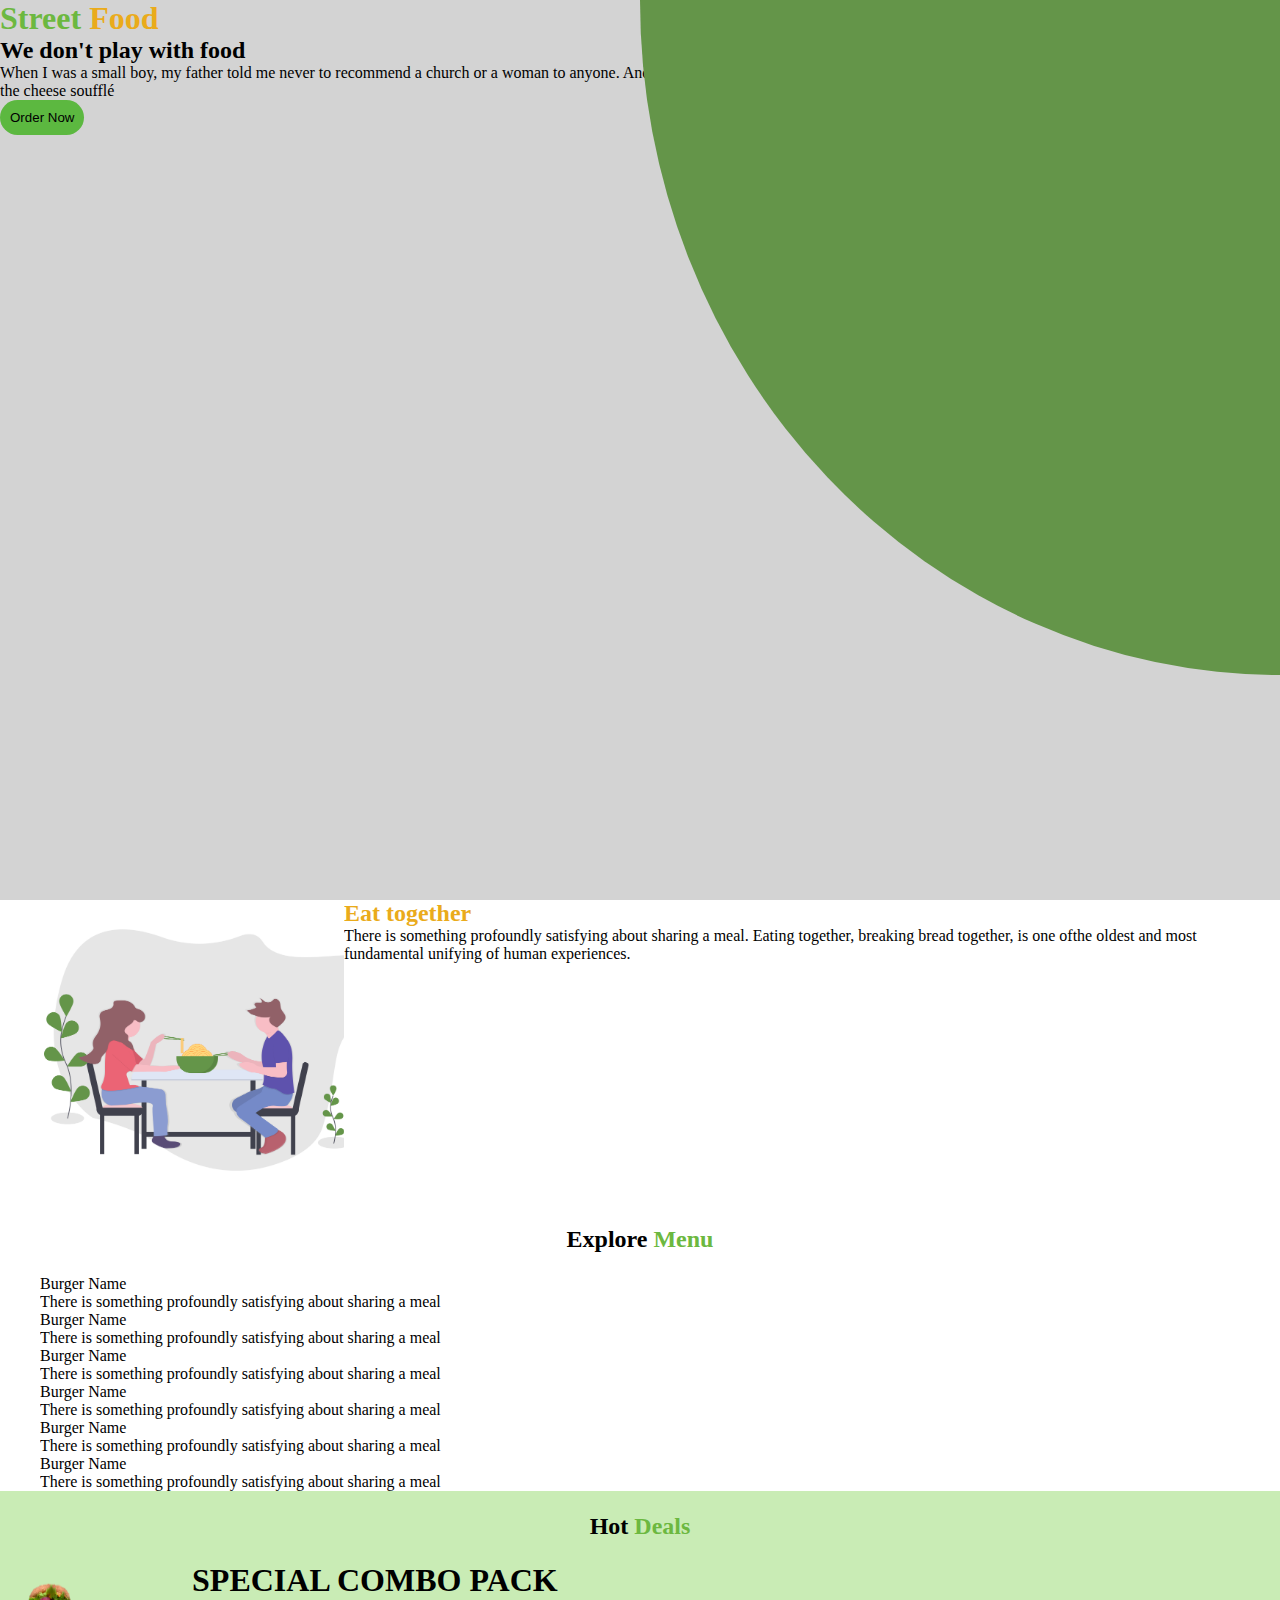
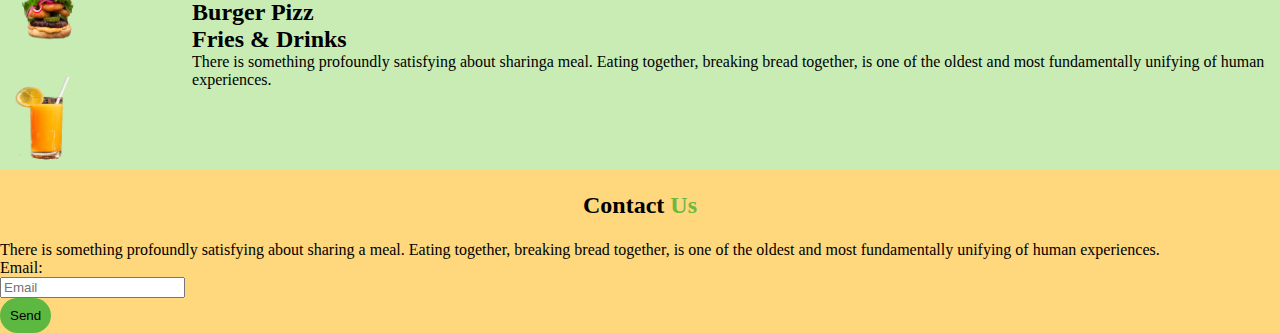
==== index.html @ 9ae1a61b "Style the eclipse section" ====
<!DOCTYPE html>
<html>
    <head>
        <meta charset="utf-8">
        <meta name="viewport" content="width=device-width, initial-scale=1.0">
        <title>StreetFood Website</title>
        <link rel="stylesheet" href="index.css">
    </head>
    <body>
        <main>
            <div class="container">
                <div class="eclipse"></div>
                <div class="container-content">
                    <h1 class="first"><span class="street">Street</span> <span class="food">Food</span></h1>
                    <h2>We don't play with food</h2>
                    <p>When I was a small boy, my father told me never to recommend a church or a woman to anyone. And I have found it wise never to recommend a restaurant either. Something always goes wrong with the cheese soufflé</p>
                    <button class="button" type="submit">Order Now</button>
                </div>
            </div>

            <div class="eat-together">
                <div>
                    <img src="./images/eating_together.jpg" height="300">
                </div>
                <div>
                    <h2 class="eating" id="right">Eat together</h2>
                    <p>There is something profoundly satisfying about sharing a meal. Eating together, breaking bread together, is one ofthe oldest and most fundamental unifying of human experiences.</p>
                </div>
            </div>

            <h2 class="headings">Explore <span>Menu</span></h2>
            <div class="burgers">
                <ul type="none">
                    <li>Burger Name</li>
                    <p>There is something profoundly satisfying about sharing a meal</p>
    
                    <li>Burger Name</li>
                    <p>There is something profoundly satisfying about sharing a meal</p>
    
                    <li>Burger Name</li>
                    <p>There is something profoundly satisfying about sharing a meal</p>
    
                    <li>Burger Name</li>
                    <p>There is something profoundly satisfying about sharing a meal</p>
    
                    <li>Burger Name</li>
                    <p>There is something profoundly satisfying about sharing a meal</p>
    
                    <li>Burger Name</li>
                    <p>There is something profoundly satisfying about sharing a meal</p>
            </div>
            
            <div class="deals">
                <div class="headings"><h2 id="right">Hot <span>Deals</span></h2></div>

                <div class="deals-content">
                    <div class="left-image">
                        <img src="./images/likemeat-73_obA0IB_0-unsplash-removebg-preview.png" class="image-1">
                        <img src="./images/abhishek-hajare-kkrXVKK-jhg-unsplash-removebg-preview.png" class="image-2" >
                    </div>
                    <div class="combo">
                        <h1>SPECIAL COMBO PACK</h1>
                        <h2>Burger Pizz</h2>
                        <h2>Fries & Drinks</h2>
                        <p>There is something profoundly satisfying about sharinga meal. Eating together, breaking bread together, is one of the oldest and most fundamentally unifying of human experiences.</p>
                    </div>
                </div>
            </div>
            <div class="contact">
                <h2 class="headings">Contact <span>Us</span></h2>
                    <p>There is something profoundly satisfying about sharing a meal. Eating together, breaking bread together, is one of the oldest and most fundamentally unifying of human experiences.</p>
                    <form>
                        <label for="">Email:</label> <br />
                        <input type="email"
                        type="email"
                        name=""
                        id=""
                        placeholder="Email">
                </form>
                <button class="button" type="submit">Send</button>
            </div>
        </main>
        <footer></footer>
    </body>
</html>
---- index.css ----
*{
    margin: 0;
    overflow-x: hidden;
}
.street{
    color:  #6CB840;
}
.food{
    color: #EAAB1B;
}
.container{
    height: 100vh;
    width: 100vw;
    background-color: lightgray;
    overflow: hidden;
    display: flex;
}
.eclipse{
    width: 50vw;
    height: 75vh;
    top: 0;
    right: 0;
    position: absolute;
    background-color: #649549;
    border-bottom-left-radius: 100%;
}
.eating {
  color: #eaab1b;
}
.eat-together{
    display: flex;
}
.contact {
  background-color: #ffd77c;
  margin-top: 0px;
  margin-bottom: 0px;
}
.deals {
  background-color: #c9ecb5;
  margin-top: 0px;
  margin-bottom: 0px;
}
.headings {
  padding: 2px;
  margin: 20px;
  text-align: center;
}
.headings span{
    color: #6CB840;
}
.deals img {
  height: 100px;
  width: 100px;
}
.deals-content {
  display: flex;
  justify-content: space-between;
}
.button {
  background-color: #5cb840;
  padding: 10px;
  border-radius: 30px;
  border: none;
}
.left-right {
  float: left;
}
.combo {
  clear: left;
}
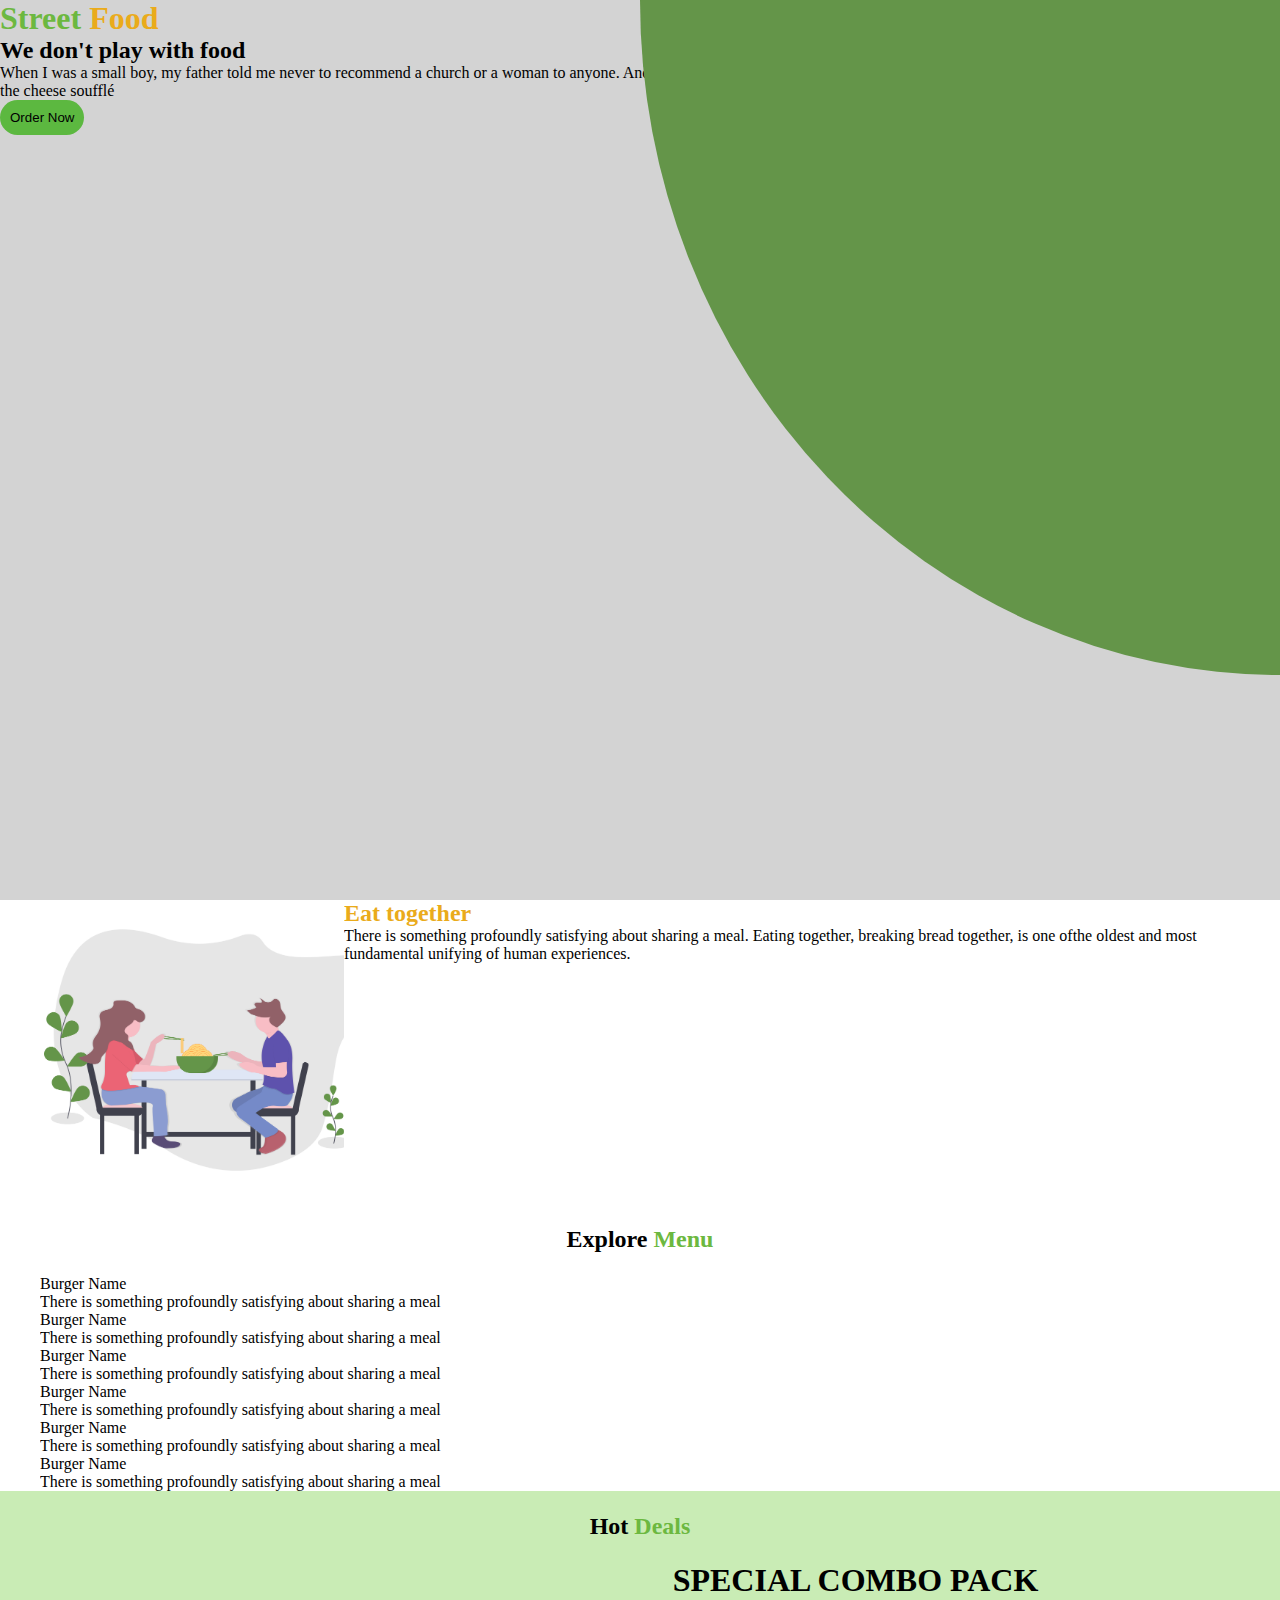
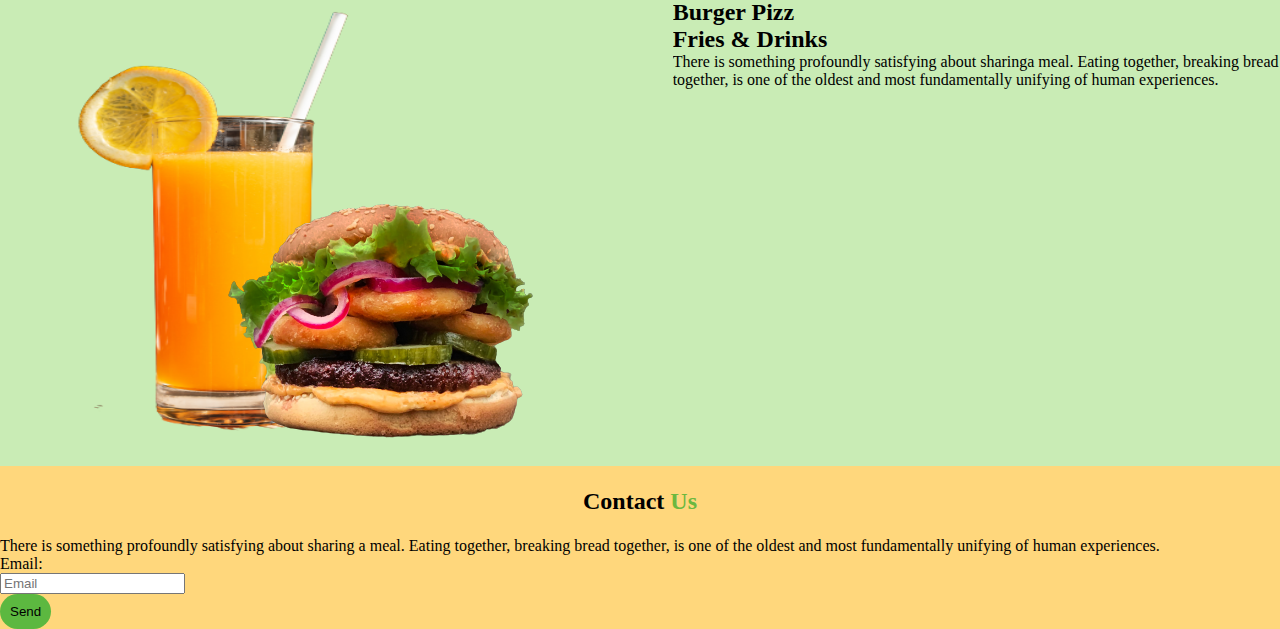
==== commit aa46093f: "Add changes to the CSS file" ====
--- a/index.html
+++ b/index.html
@@ -55,8 +55,8 @@
 
                 <div class="deals-content">
                     <div class="left-image">
+                        <img src="./images/abhishek-hajare-kkrXVKK-jhg-unsplash-removebg-preview.png" height="500px" width="500px" class="image-2" >
                         <img src="./images/likemeat-73_obA0IB_0-unsplash-removebg-preview.png" class="image-1">
-                        <img src="./images/abhishek-hajare-kkrXVKK-jhg-unsplash-removebg-preview.png" class="image-2" >
                     </div>
                     <div class="combo">
                         <h1>SPECIAL COMBO PACK</h1>
--- a/index.css
+++ b/index.css
@@ -27,6 +27,10 @@
 .eating {
   color: #eaab1b;
 }
+.burgers{
+    display: flex;
+    justify-content: ;
+}
 .eat-together{
     display: flex;
 }
@@ -37,9 +41,22 @@
 }
 .deals {
   background-color: #c9ecb5;
-  margin-top: 0px;
-  margin-bottom: 0px;
+  padding: 0;
+  margin: 0;
 }
+.left-image{
+    width: 100%;
+    height: 100%;
+} 
+.image-1{
+    position: absolute;
+    left: 0;
+    margin-top: 150px;
+    margin-left: 100px;
+}
+.image-2{
+    position: relative;
+} 
 .headings {
   padding: 2px;
   margin: 20px;
@@ -48,10 +65,10 @@
 .headings span{
     color: #6CB840;
 }
-.deals img {
+/* .deals img {
   height: 100px;
   width: 100px;
-}
+}*/
 .deals-content {
   display: flex;
   justify-content: space-between;
@@ -66,5 +83,5 @@
   float: left;
 }
 .combo {
-  clear: left;
+    padding-bottom: 0px;
 }
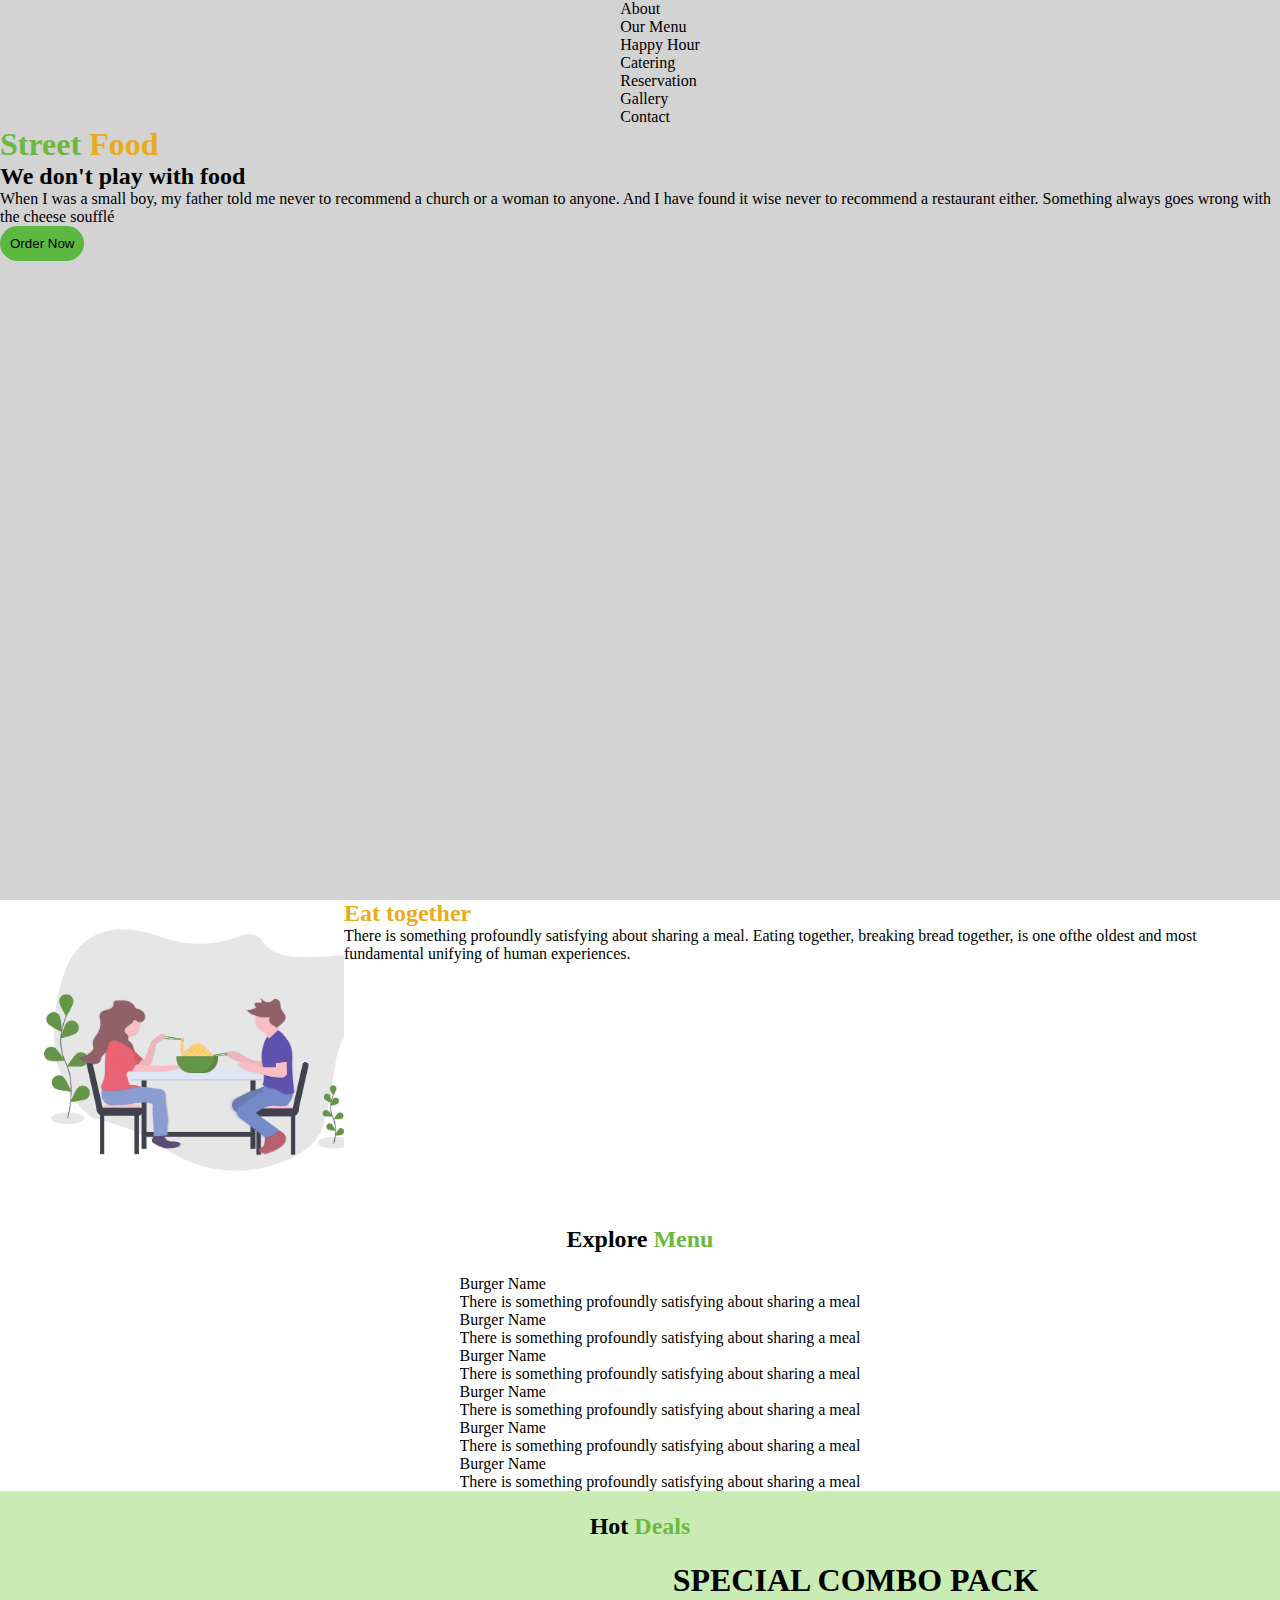
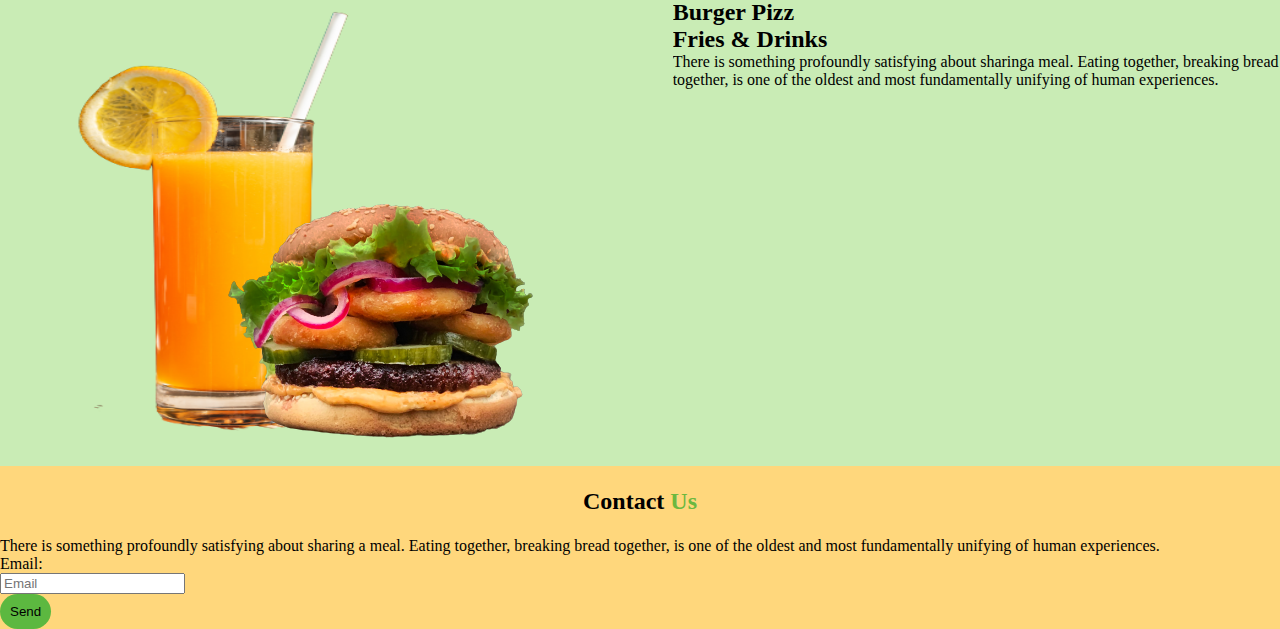
==== commit 4458fa27: "Add nav bar for the site" ====
--- a/index.html
+++ b/index.html
@@ -9,6 +9,18 @@
     <body>
         <main>
             <div class="container">
+                <nav class="navBar">
+                    <ul type="none">
+                        <div></div>
+                        <li>About</li>
+                        <li>Our Menu</li>
+                        <li>Happy Hour</li>
+                        <li>Catering</li>
+                        <li>Reservation</li>
+                        <li>Gallery</li>
+                        <li>Contact</li>
+                    </ul>
+                </nav>
                 <div class="eclipse"></div>
                 <div class="container-content">
                     <h1 class="first"><span class="street">Street</span> <span class="food">Food</span></h1>
--- a/index.css
+++ b/index.css
@@ -1,38 +1,46 @@
-*{
-    margin: 0;
-    overflow-x: hidden;
+* {
+  margin: 0;
+  overflow-x: hidden;
 }
-.street{
-    color:  #6CB840;
+.street {
+  color: #6cb840;
 }
-.food{
-    color: #EAAB1B;
+.food {
+  color: #eaab1b;
 }
-.container{
-    height: 100vh;
-    width: 100vw;
-    background-color: lightgray;
-    overflow: hidden;
-    display: flex;
+.container {
+  height: 100vh;
+  width: 100vw;
+  background-color: lightgray;
+  overflow: auto;
+  display: flex;
+  flex-direction: column;
+
 }
-.eclipse{
-    width: 50vw;
-    height: 75vh;
-    top: 0;
-    right: 0;
-    position: absolute;
-    background-color: #649549;
-    border-bottom-left-radius: 100%;
+.navBar {
+  display: flex;
+  color: black;
+  justify-content: space-evenly;
+}
+.eclipse {
+  width: 75vw;
+  height: 75vh;
+  top: 0;
+  right: 0;
+  position: absolute;
+  background-color: #649549;
+  border-bottom-left-radius: 100%;
+  z-index: -999;
 }
 .eating {
   color: #eaab1b;
 }
-.burgers{
-    display: flex;
-    justify-content: ;
+.burgers {
+  display: flex;
+  justify-content: space-around;
 }
-.eat-together{
-    display: flex;
+.eat-together {
+  display: flex;
 }
 .contact {
   background-color: #ffd77c;
@@ -44,26 +52,26 @@
   padding: 0;
   margin: 0;
 }
-.left-image{
-    width: 100%;
-    height: 100%;
-} 
-.image-1{
-    position: absolute;
-    left: 0;
-    margin-top: 150px;
-    margin-left: 100px;
+.left-image {
+  width: 100%;
+  height: 100%;
 }
-.image-2{
-    position: relative;
-} 
+.image-1 {
+  position: absolute;
+  left: 0;
+  margin-top: 150px;
+  margin-left: 100px;
+}
+.image-2 {
+  position: relative;
+}
 .headings {
   padding: 2px;
   margin: 20px;
   text-align: center;
 }
-.headings span{
-    color: #6CB840;
+.headings span {
+  color: #6cb840;
 }
 /* .deals img {
   height: 100px;
@@ -83,5 +91,5 @@
   float: left;
 }
 .combo {
-    padding-bottom: 0px;
+  padding-bottom: 0px;
 }
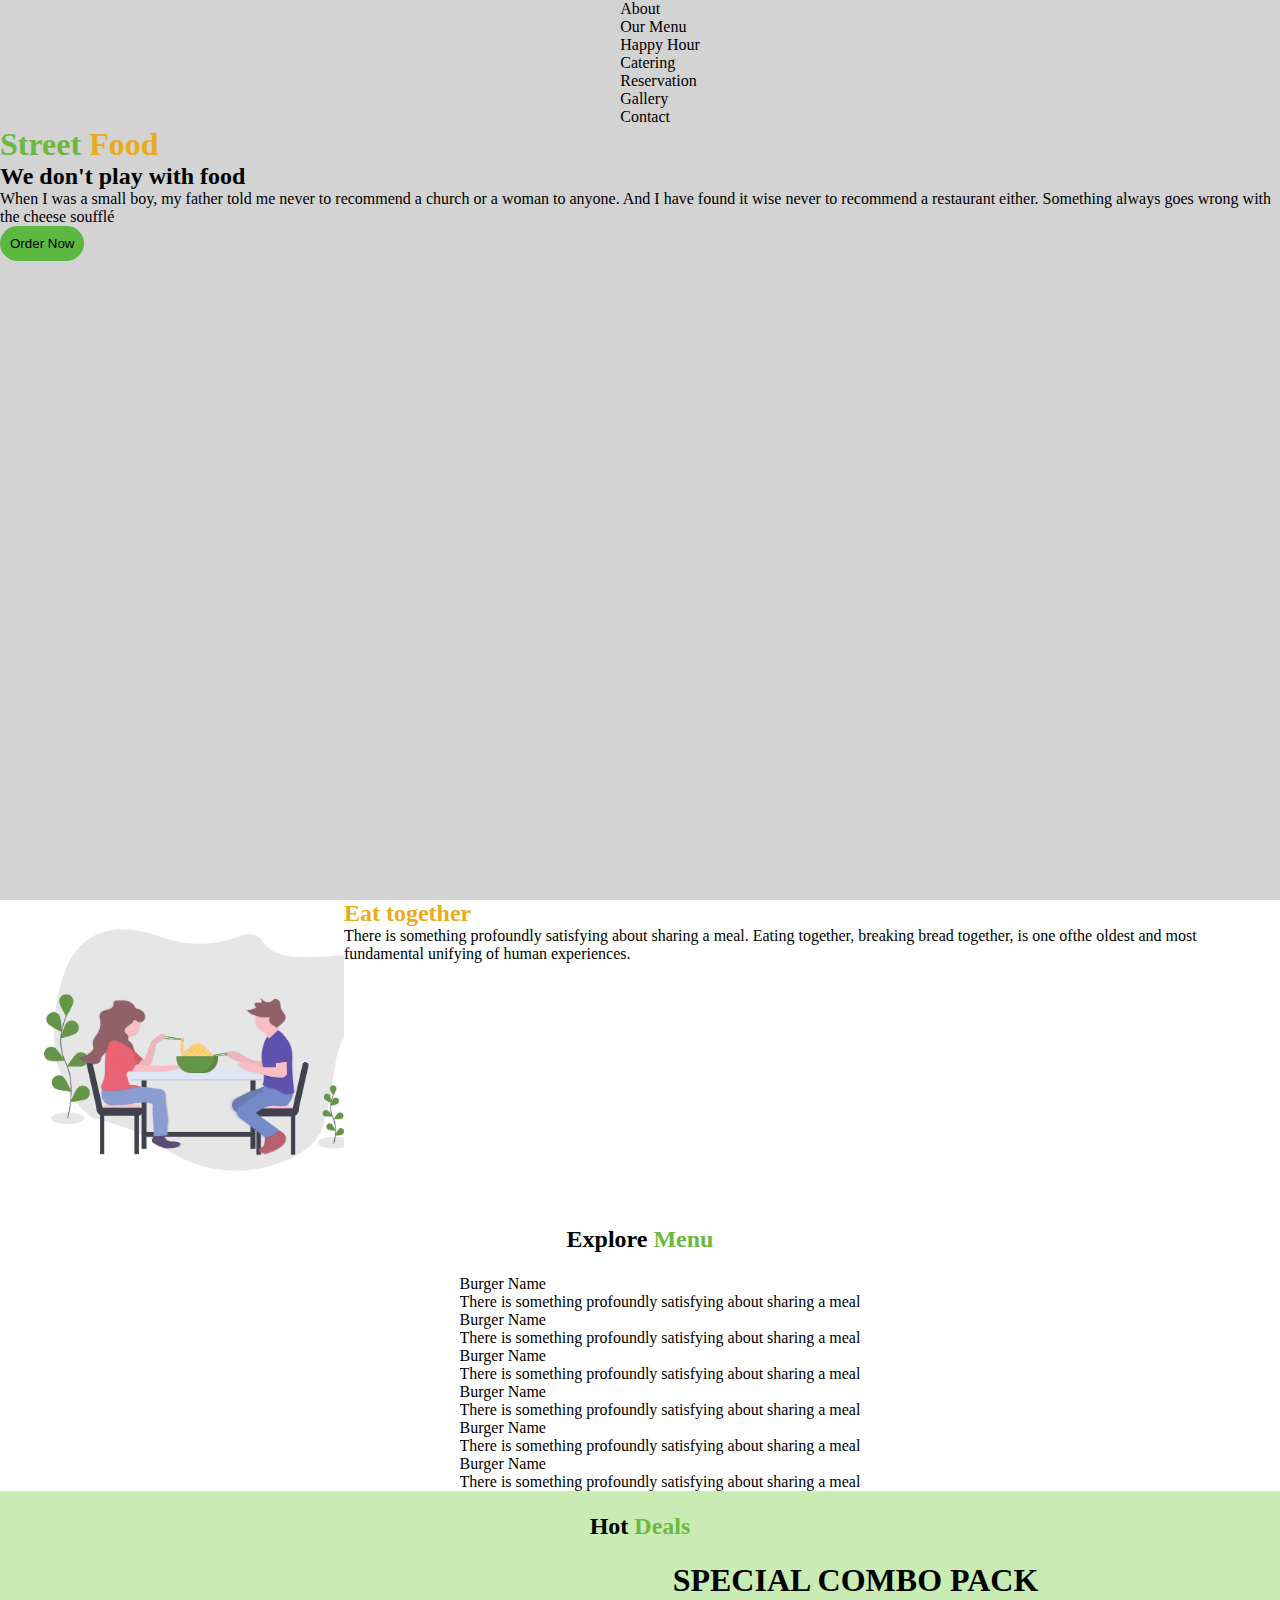
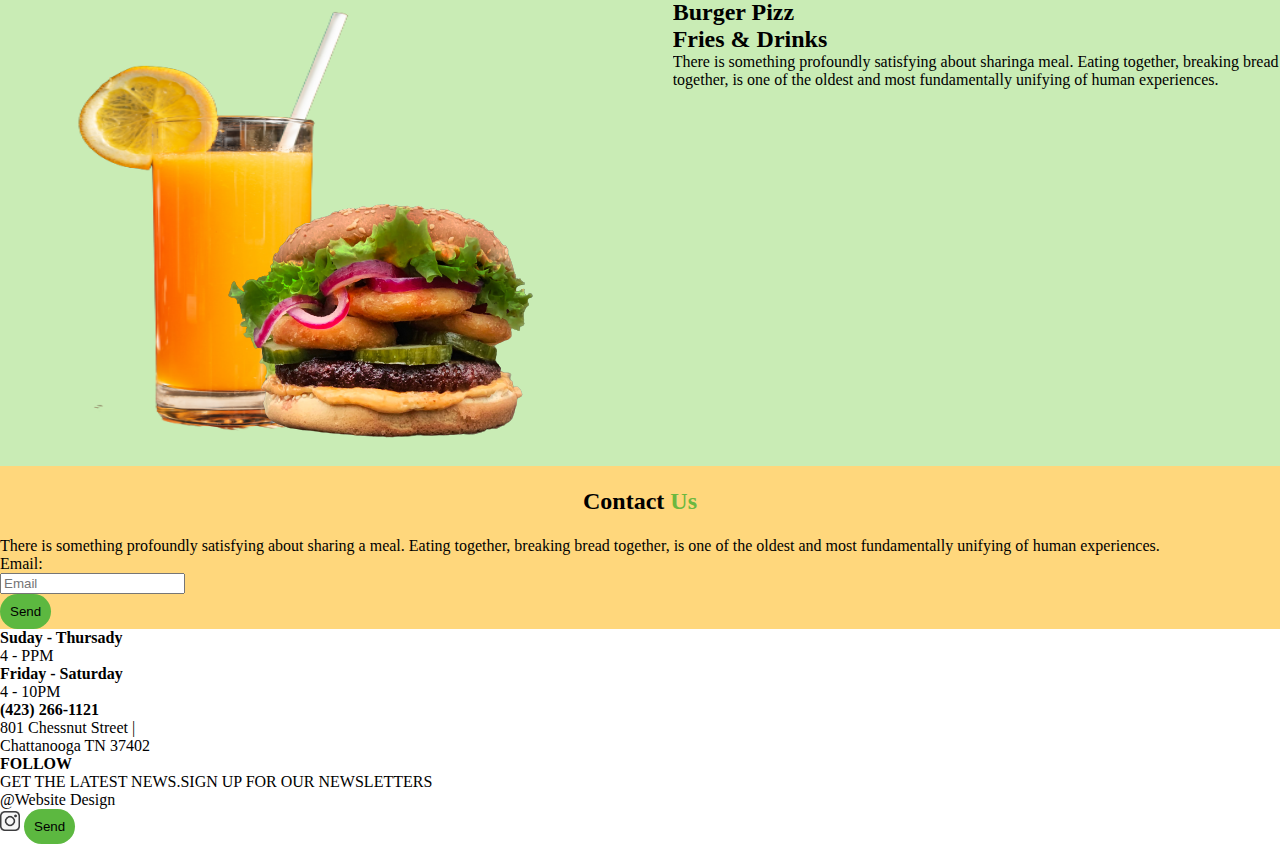
==== commit 7c602839: "Add footer content" ====
--- a/index.html
+++ b/index.html
@@ -92,6 +92,30 @@
                 <button class="button" type="submit">Send</button>
             </div>
         </main>
-        <footer></footer>
+        <footer>
+            <span>
+                <div>
+                    <h4 class="footer-text">Suday - Thursady</h4>
+                    <p>4 - PPM</p>
+
+                    <h4>Friday - Saturday</h4>
+                    <p>4 - 10PM</p>
+                </div>
+                <div>
+                  <h4 class="footer-text">(423) 266-1121</h4>
+                  <p>801 Chessnut Street |</p>
+                  <p>Chattanooga TN 37402</p>  
+                </div>
+                <div>
+                    <h4>FOLLOW</h4>
+                    <p>GET THE LATEST NEWS.SIGN UP FOR OUR NEWSLETTERS</p>
+                    <p>@Website Design</p>
+                </div>
+                <div>
+                    <img src="./images/276-2764257_instagram-icon-instagram-logo-small-size-hd-png.png" height="20px">
+                    <button class="footer button">Send</button>
+                </div>
+            </span>
+        </footer>
     </body>
 </html>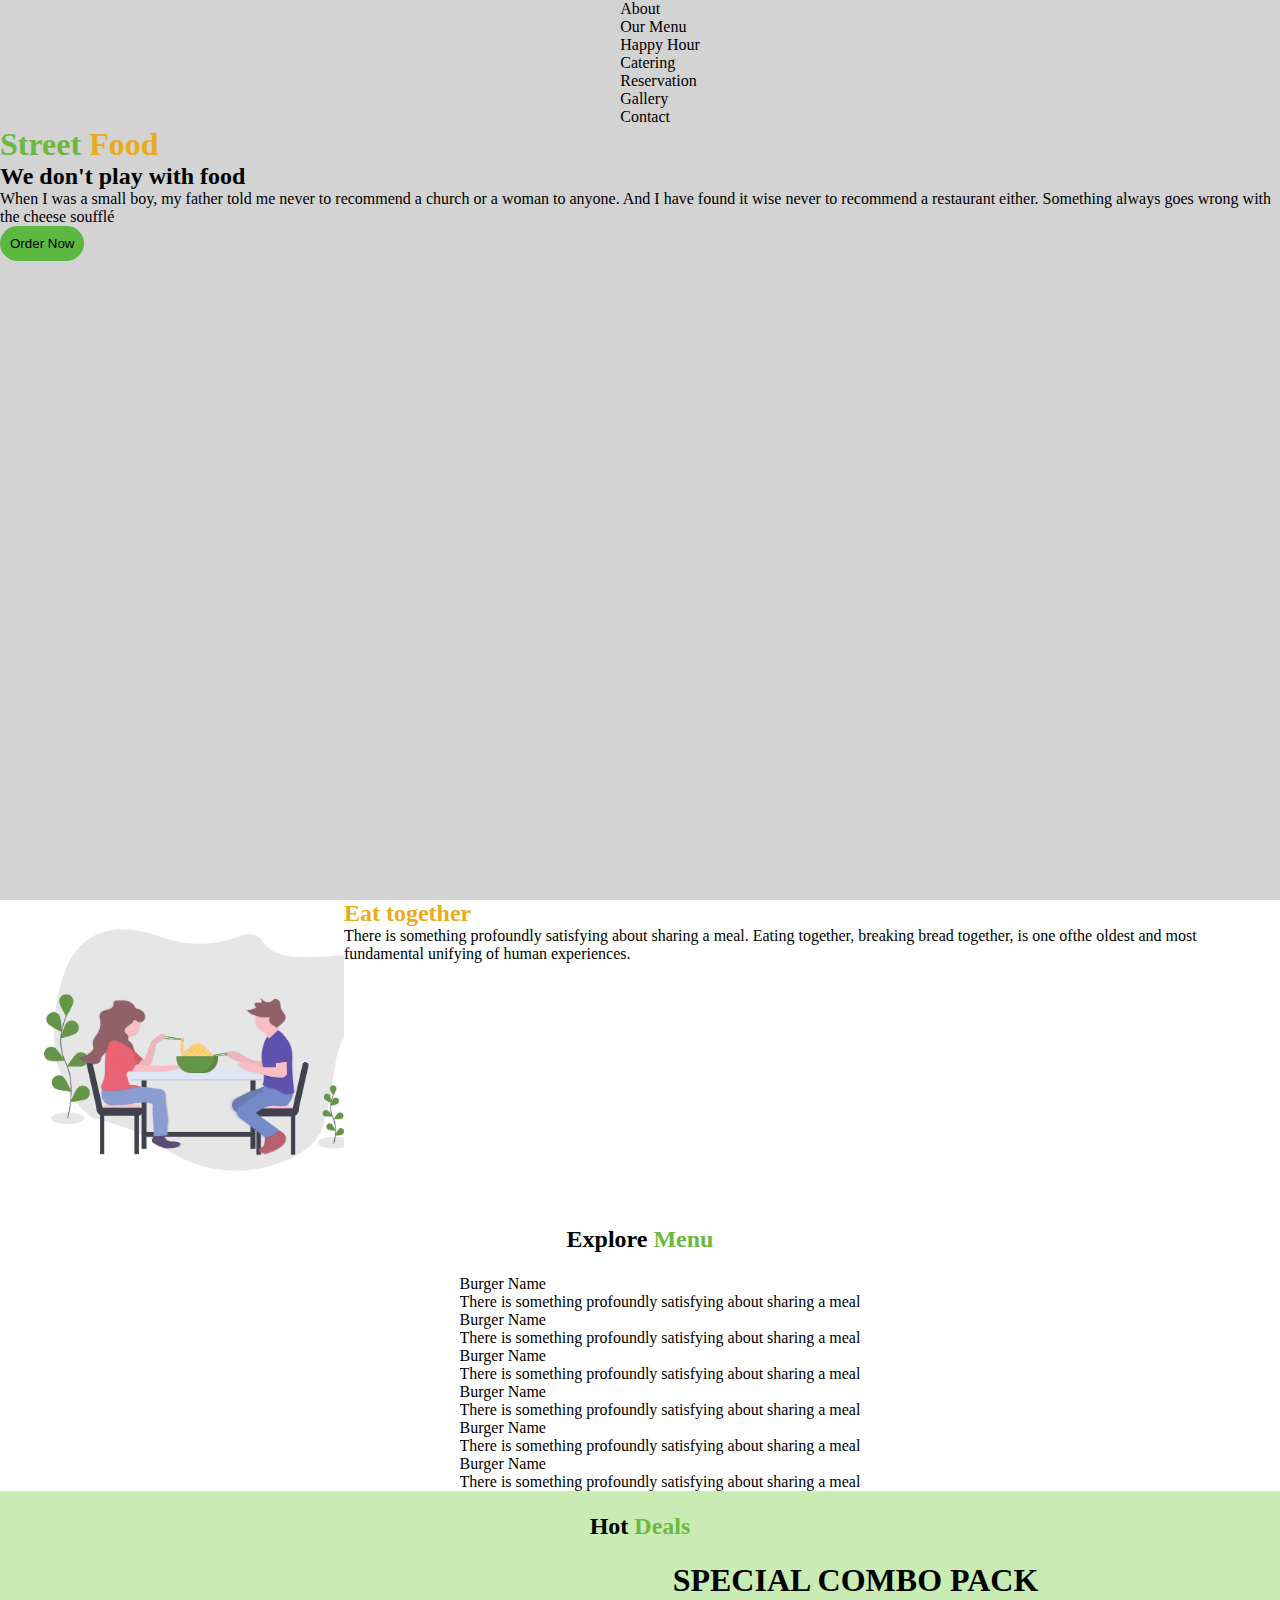
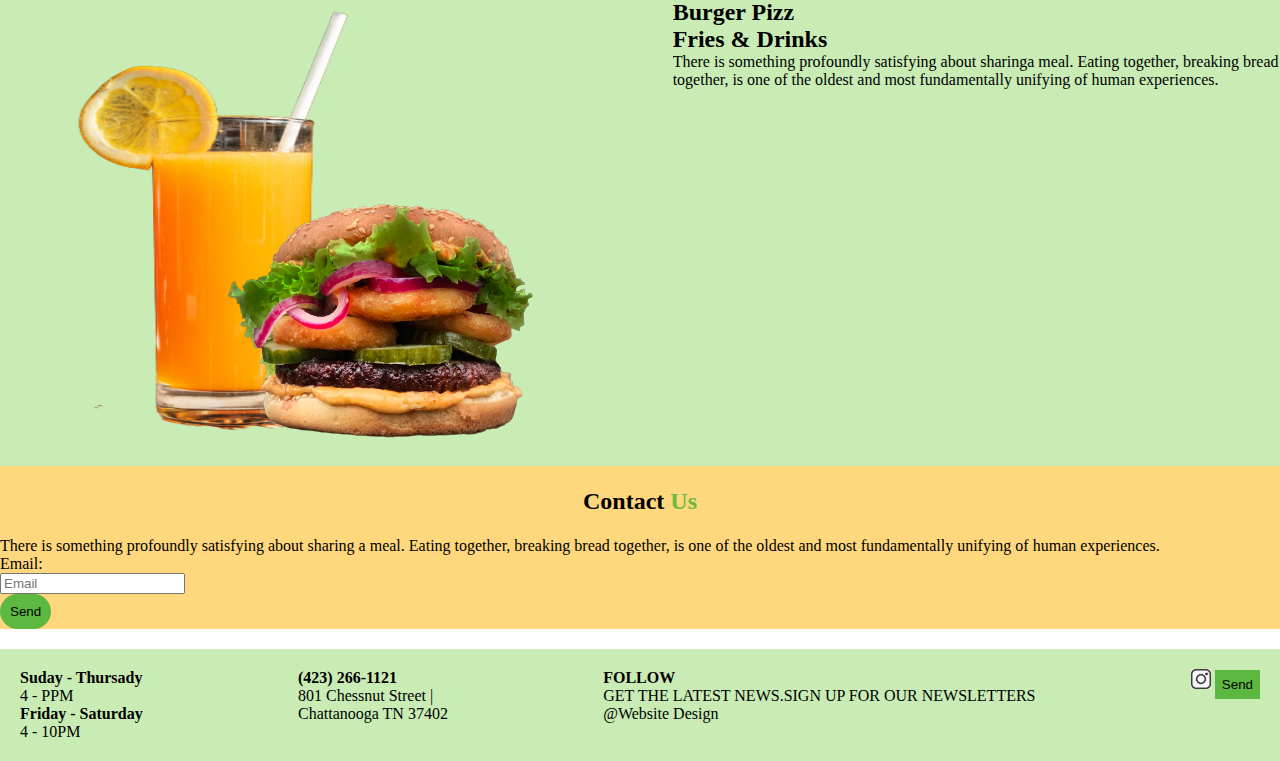
==== commit 4598642d: "Add styling for the footer" ====
--- a/index.html
+++ b/index.html
@@ -92,8 +92,7 @@
                 <button class="button" type="submit">Send</button>
             </div>
         </main>
-        <footer>
-            <span>
+        <footer class="footer">
                 <div>
                     <h4 class="footer-text">Suday - Thursady</h4>
                     <p>4 - PPM</p>
@@ -113,9 +112,9 @@
                 </div>
                 <div>
                     <img src="./images/276-2764257_instagram-icon-instagram-logo-small-size-hd-png.png" height="20px">
-                    <button class="footer button">Send</button>
+                    
+                    <button class="footer-button">Send</button>
                 </div>
-            </span>
         </footer>
     </body>
 </html>--- a/index.css
+++ b/index.css
@@ -93,3 +93,17 @@
 .combo {
   padding-bottom: 0px;
 }
+.footer{
+  display: flex;
+  justify-content: space-between;
+  background-color: #C9ECB5;
+  margin-top: 20px;
+}
+.footer{
+  padding: 20px;
+}
+.footer-button{
+  background-color: #5cb840;
+  padding: 7px;
+  border: none;
+}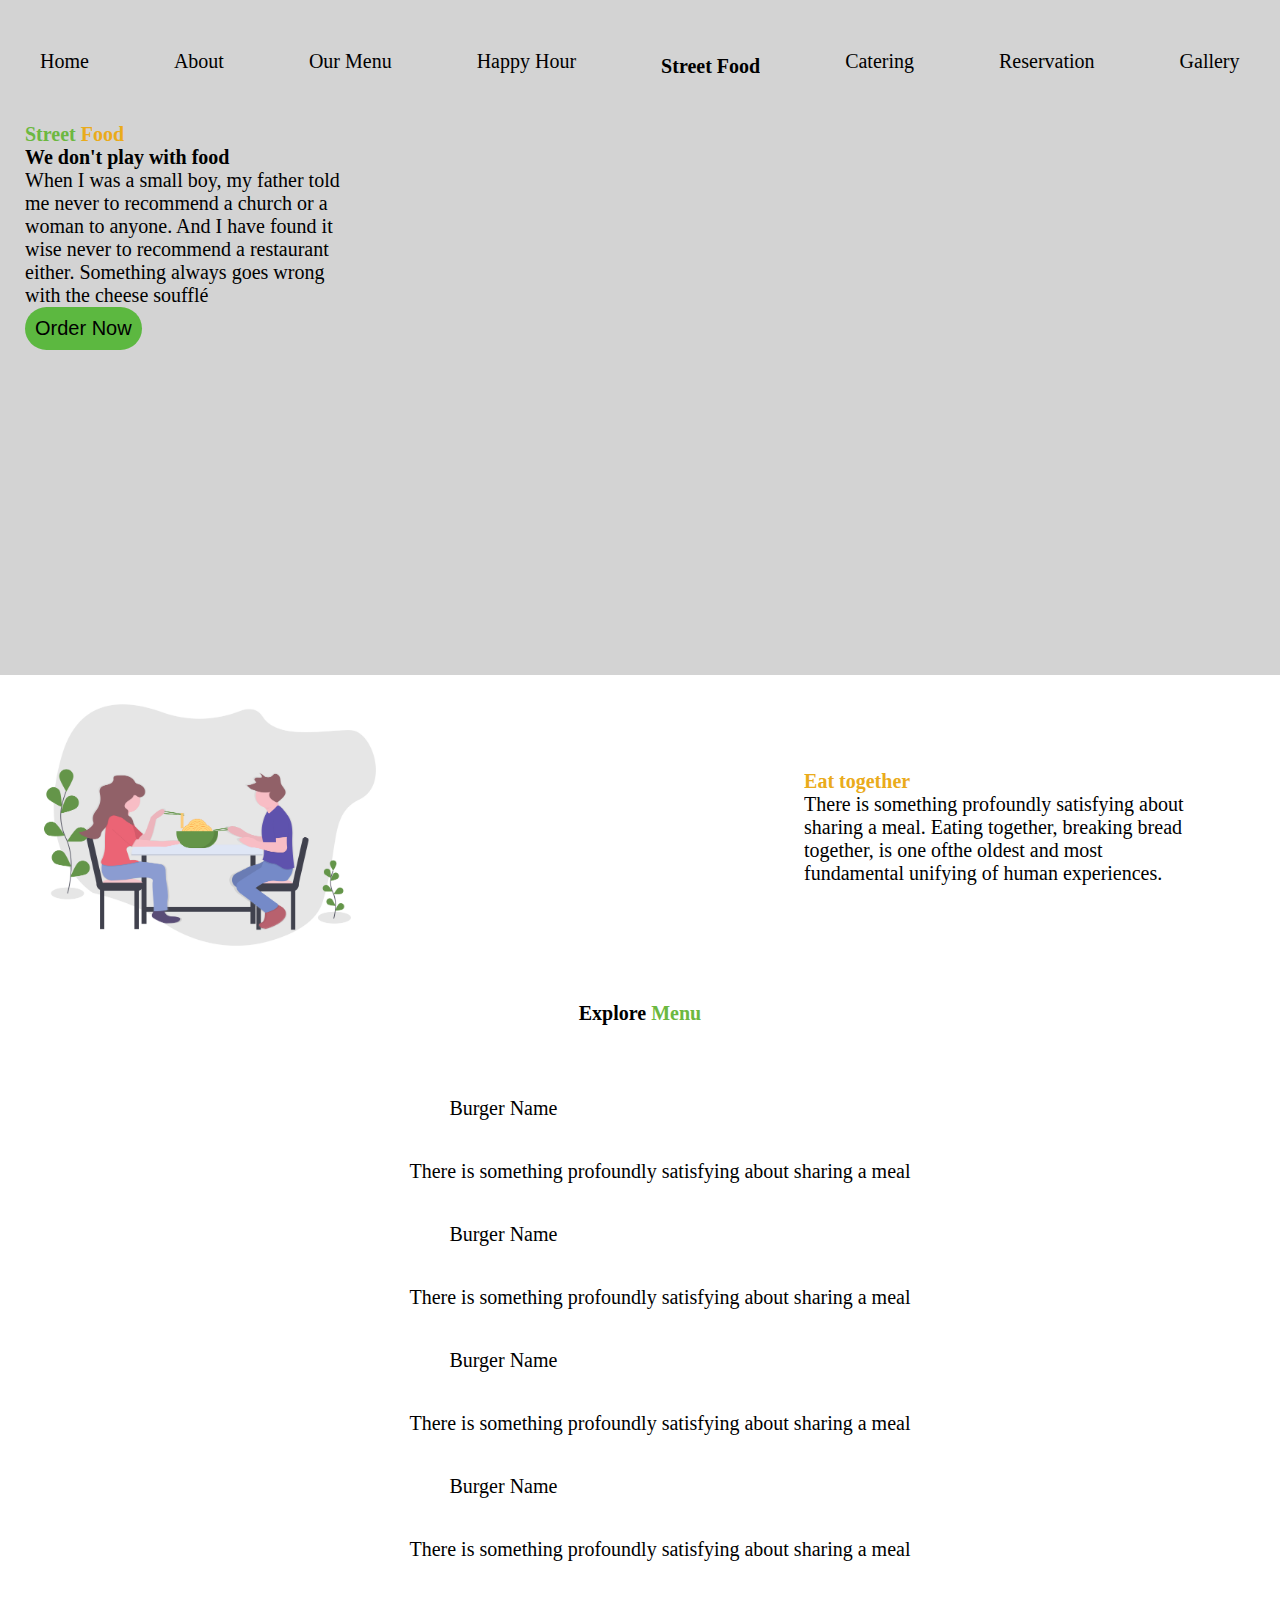
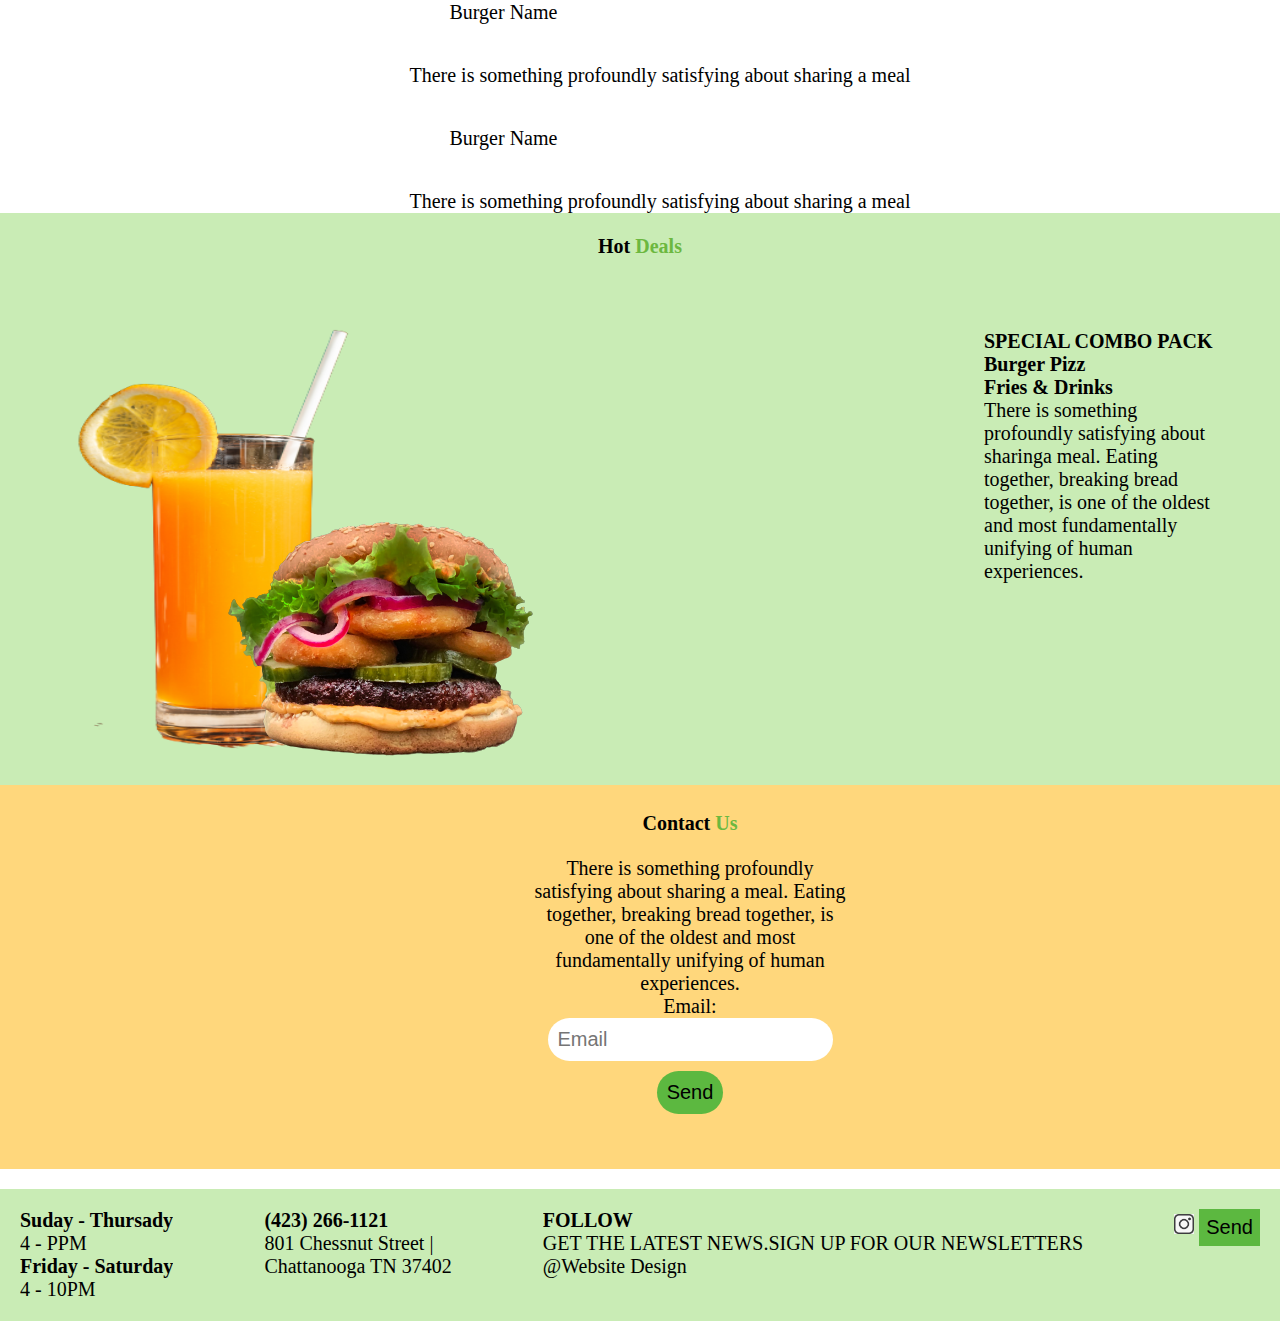
==== commit 6c9b774e: "Add changes to the stylesheet" ====
--- a/index.html
+++ b/index.html
@@ -2,23 +2,24 @@
 <html>
     <head>
         <meta charset="utf-8">
+        <title>StreetFood Website</title>
         <meta name="viewport" content="width=device-width, initial-scale=1.0">
-        <title>StreetFood Website</title>
         <link rel="stylesheet" href="index.css">
     </head>
     <body>
         <main>
             <div class="container">
                 <nav class="navBar">
-                    <ul type="none">
-                        <div></div>
-                        <li>About</li>
-                        <li>Our Menu</li>
-                        <li>Happy Hour</li>
-                        <li>Catering</li>
-                        <li>Reservation</li>
-                        <li>Gallery</li>
-                        <li>Contact</li>
+                    <ul type="none"></ul>
+                        <li><a href=""></a>Home</li>
+                        <li><a href=""></a>About</li>
+                        <li><a href=""></a>Our Menu</li>
+                        <li><a href=""></a>Happy Hour</li>
+                        <li><h1><strong>Street Food</strong></h1></li>
+                        <li><a href=""></a>Catering</li>
+                        <li><a href=""></a>Reservation</li>
+                        <li><a href=""></a>Gallery</li>
+                        <li><a href=""></a>Contact</li>
                     </ul>
                 </nav>
                 <div class="eclipse"></div>
@@ -34,7 +35,7 @@
                 <div>
                     <img src="./images/eating_together.jpg" height="300">
                 </div>
-                <div>
+                <div class="eating-content">
                     <h2 class="eating" id="right">Eat together</h2>
                     <p>There is something profoundly satisfying about sharing a meal. Eating together, breaking bread together, is one ofthe oldest and most fundamental unifying of human experiences.</p>
                 </div>
@@ -79,7 +80,8 @@
                 </div>
             </div>
             <div class="contact">
-                <h2 class="headings">Contact <span>Us</span></h2>
+                <div class="contact-content">
+                    <h2 class="headings">Contact <span>Us</span></h2>
                     <p>There is something profoundly satisfying about sharing a meal. Eating together, breaking bread together, is one of the oldest and most fundamentally unifying of human experiences.</p>
                     <form>
                         <label for="">Email:</label> <br />
@@ -91,6 +93,7 @@
                 </form>
                 <button class="button" type="submit">Send</button>
             </div>
+                </div>
         </main>
         <footer class="footer">
                 <div>
@@ -112,7 +115,6 @@
                 </div>
                 <div>
                     <img src="./images/276-2764257_instagram-icon-instagram-logo-small-size-hd-png.png" height="20px">
-                    
                     <button class="footer-button">Send</button>
                 </div>
         </footer>
--- a/index.css
+++ b/index.css
@@ -1,6 +1,20 @@
 * {
   margin: 0;
   overflow-x: hidden;
+  font-size: 20px;
+}
+nav {
+  height: 150px;
+  width: 100%;
+}
+ul{
+  width: auto;
+  margin-top: 10px;
+}
+li{
+  display: inline-flex;
+  justify-content: space-evenly;
+  padding: 40px 40px;
 }
 .street {
   color: #6cb840;
@@ -9,7 +23,7 @@
   color: #eaab1b;
 }
 .container {
-  height: 100vh;
+  height: 75vh;
   width: 100vw;
   background-color: lightgray;
   overflow: auto;
@@ -17,12 +31,17 @@
   flex-direction: column;
 
 }
-.navBar {
+.container-content{
+  width: 25vw;
+  height: 75vh;
+  margin-left: 25px;
+}
+/* .navBar {
   display: flex;
   color: black;
   justify-content: space-evenly;
-}
-.eclipse {
+} */
+/* .eclipse {
   width: 75vw;
   height: 75vh;
   top: 0;
@@ -30,11 +49,18 @@
   position: absolute;
   background-color: #649549;
   border-bottom-left-radius: 100%;
-  z-index: -999;
-}
+} */
 .eating {
   color: #eaab1b;
 }
+.eating-content {
+  display: flex;
+  flex-direction: column;
+  justify-content: center;
+  width: 30vw;
+  margin-left: 30%;
+} 
+
 .burgers {
   display: flex;
   justify-content: space-around;
@@ -42,10 +68,30 @@
 .eat-together {
   display: flex;
 }
+/* #right{
+  text-align: center;
+} */
 .contact {
   background-color: #ffd77c;
   margin-top: 0px;
   margin-bottom: 0px;
+  text-align: center;
+  padding: 0px;
+  border-left: 50px;
+  display: flex;
+  justify-content: center;
+}
+.contact-content{
+  width: 25vw;
+  margin-left: 100px;
+  padding: 5px;
+  align-items: center;  
+}
+input{
+  border-radius: 30px;
+  border: none;
+  padding: 10px;
+  margin-bottom: 10px;
 }
 .deals {
   background-color: #c9ecb5;
@@ -86,12 +132,19 @@
   padding: 10px;
   border-radius: 30px;
   border: none;
+  margin-bottom: 50px;
 }
 .left-right {
   float: left;
 }
 .combo {
   padding-bottom: 0px;
+  text-align: left;
+  width: 25%;
+  height: 25%;
+  margin-right: 50px;
+  margin-top: 50px;
+
 }
 .footer{
   display: flex;
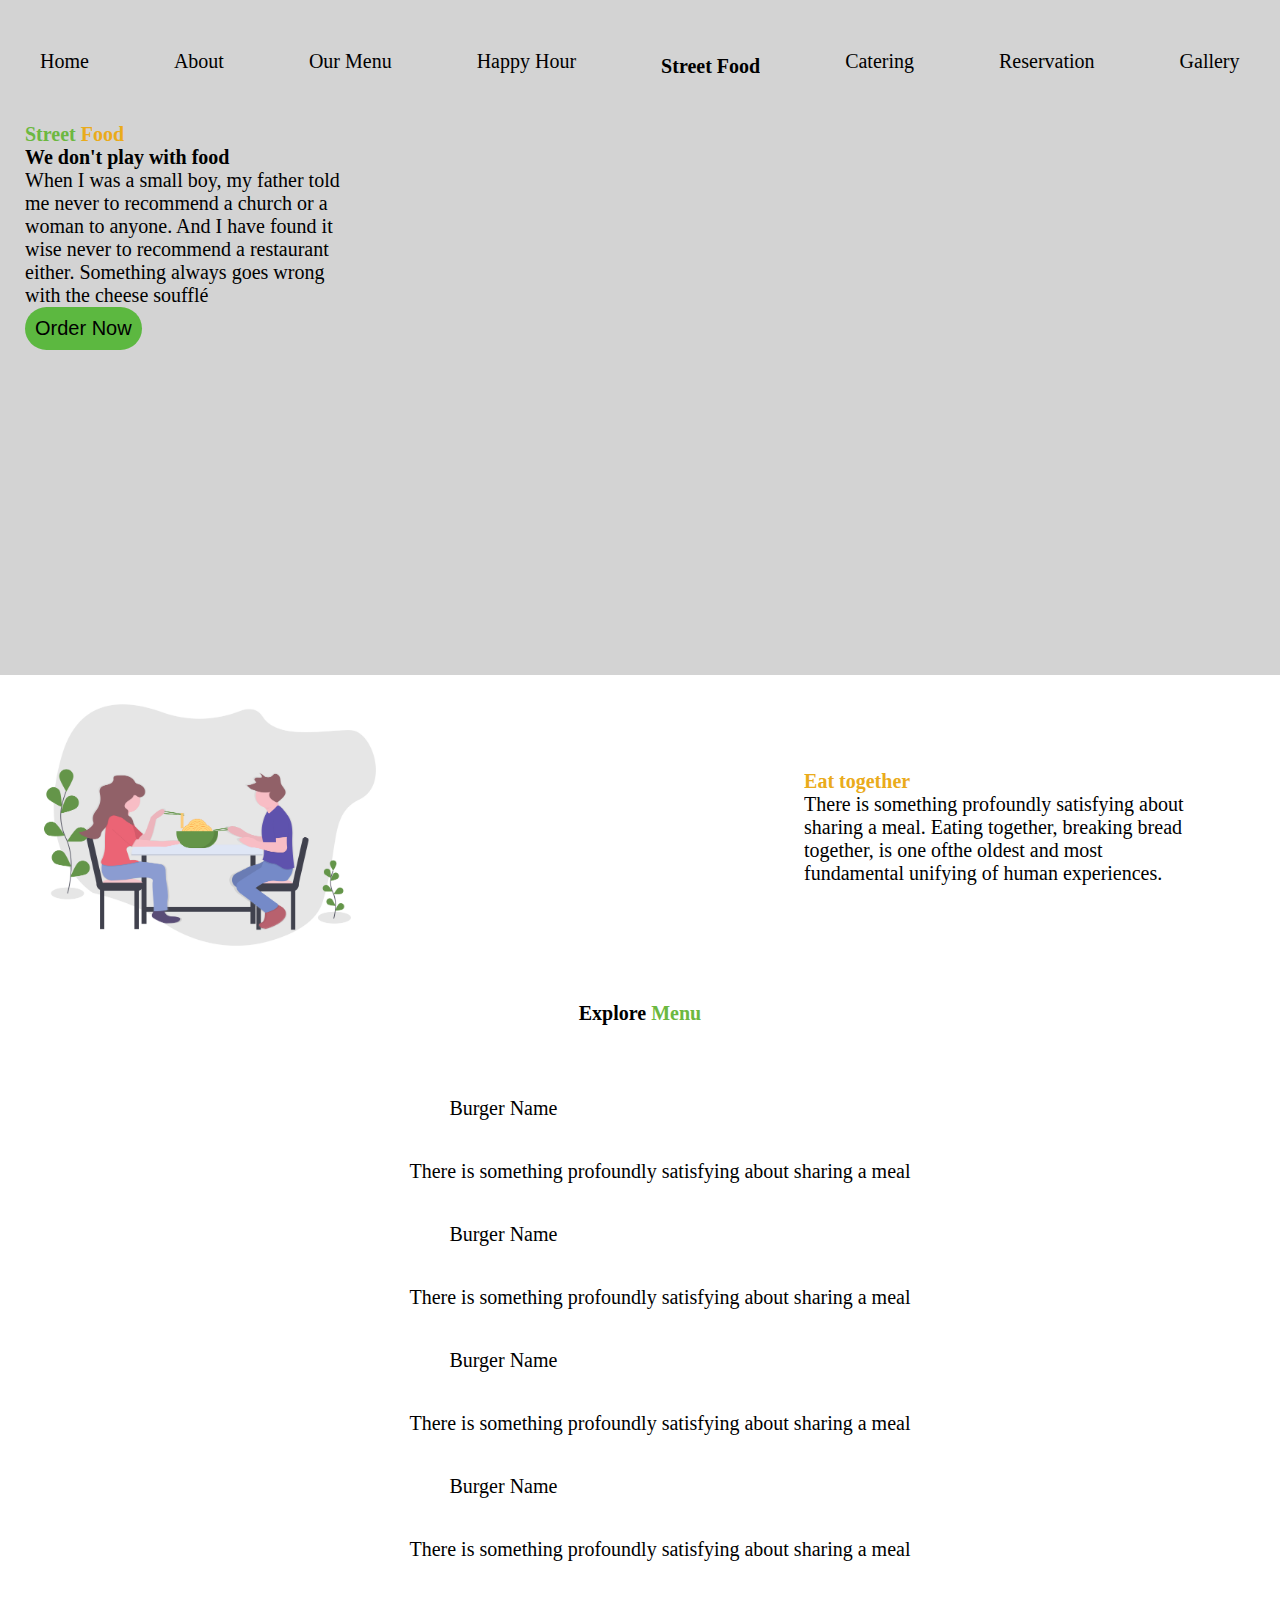
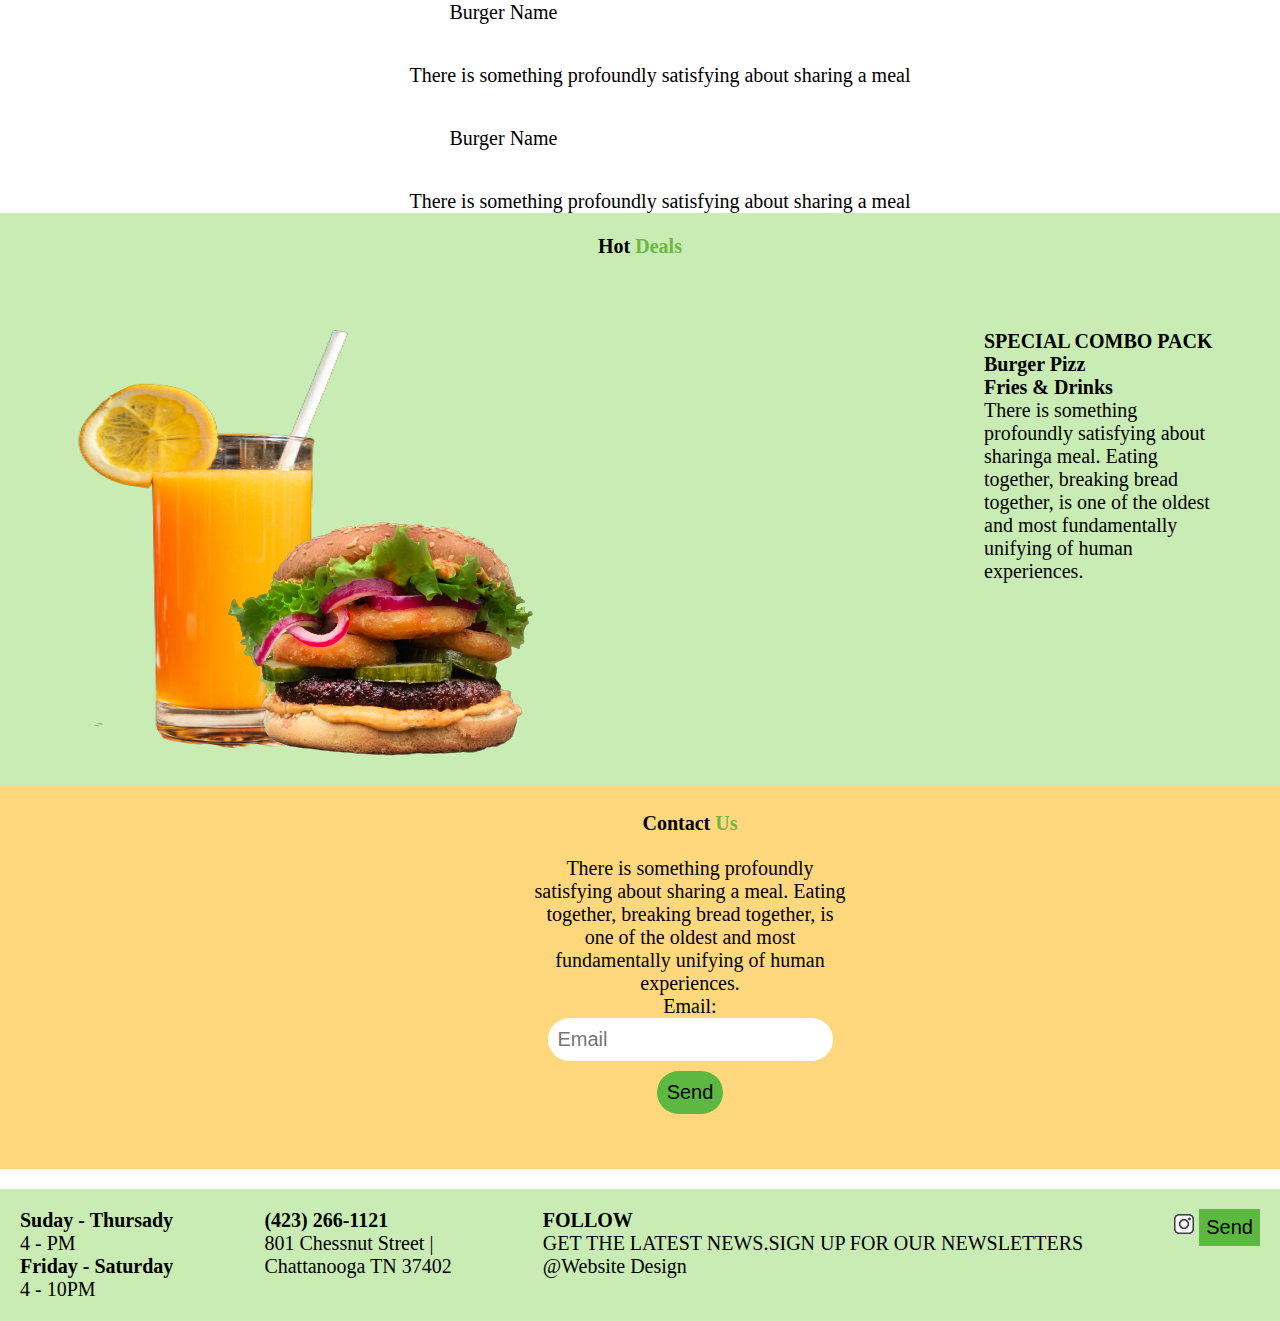
==== commit 935f9da3: "minor change to typo" ====
--- a/index.html
+++ b/index.html
@@ -98,7 +98,7 @@
         <footer class="footer">
                 <div>
                     <h4 class="footer-text">Suday - Thursady</h4>
-                    <p>4 - PPM</p>
+                    <p>4 - PM</p>
 
                     <h4>Friday - Saturday</h4>
                     <p>4 - 10PM</p>
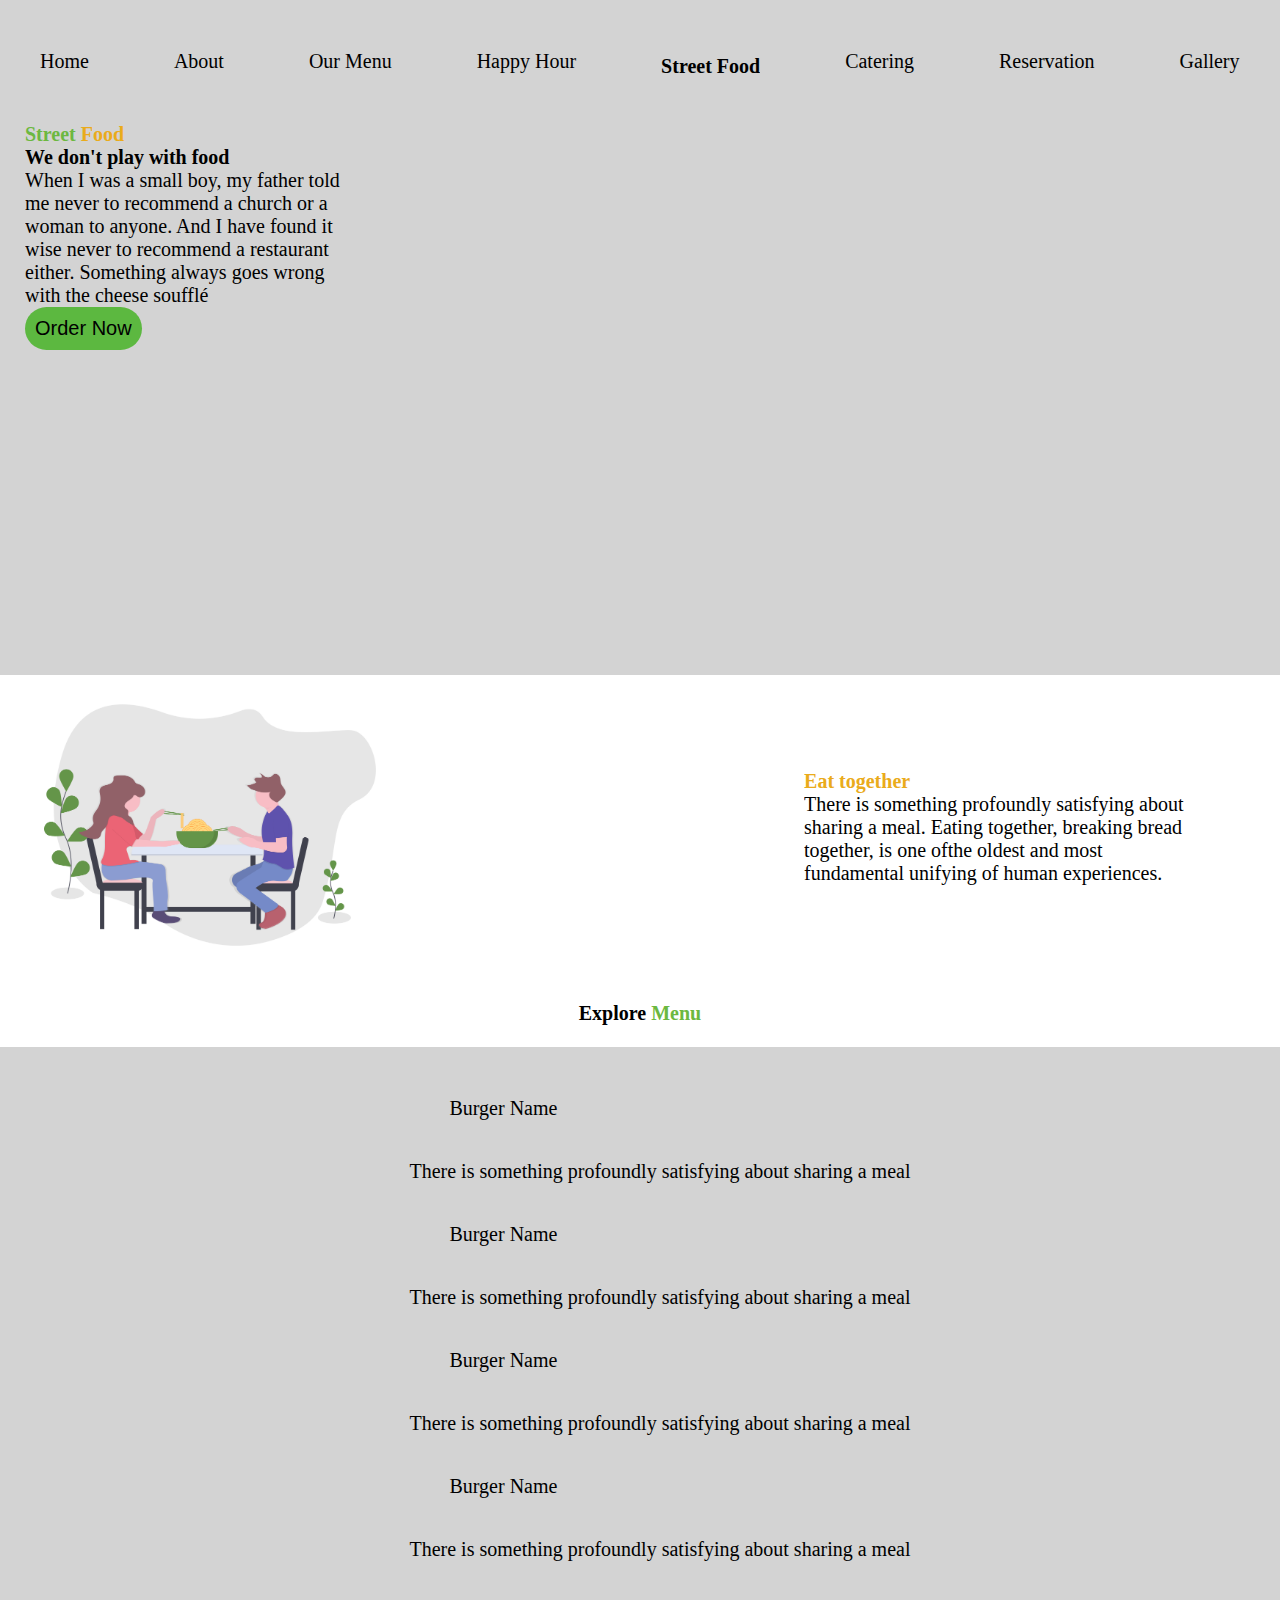
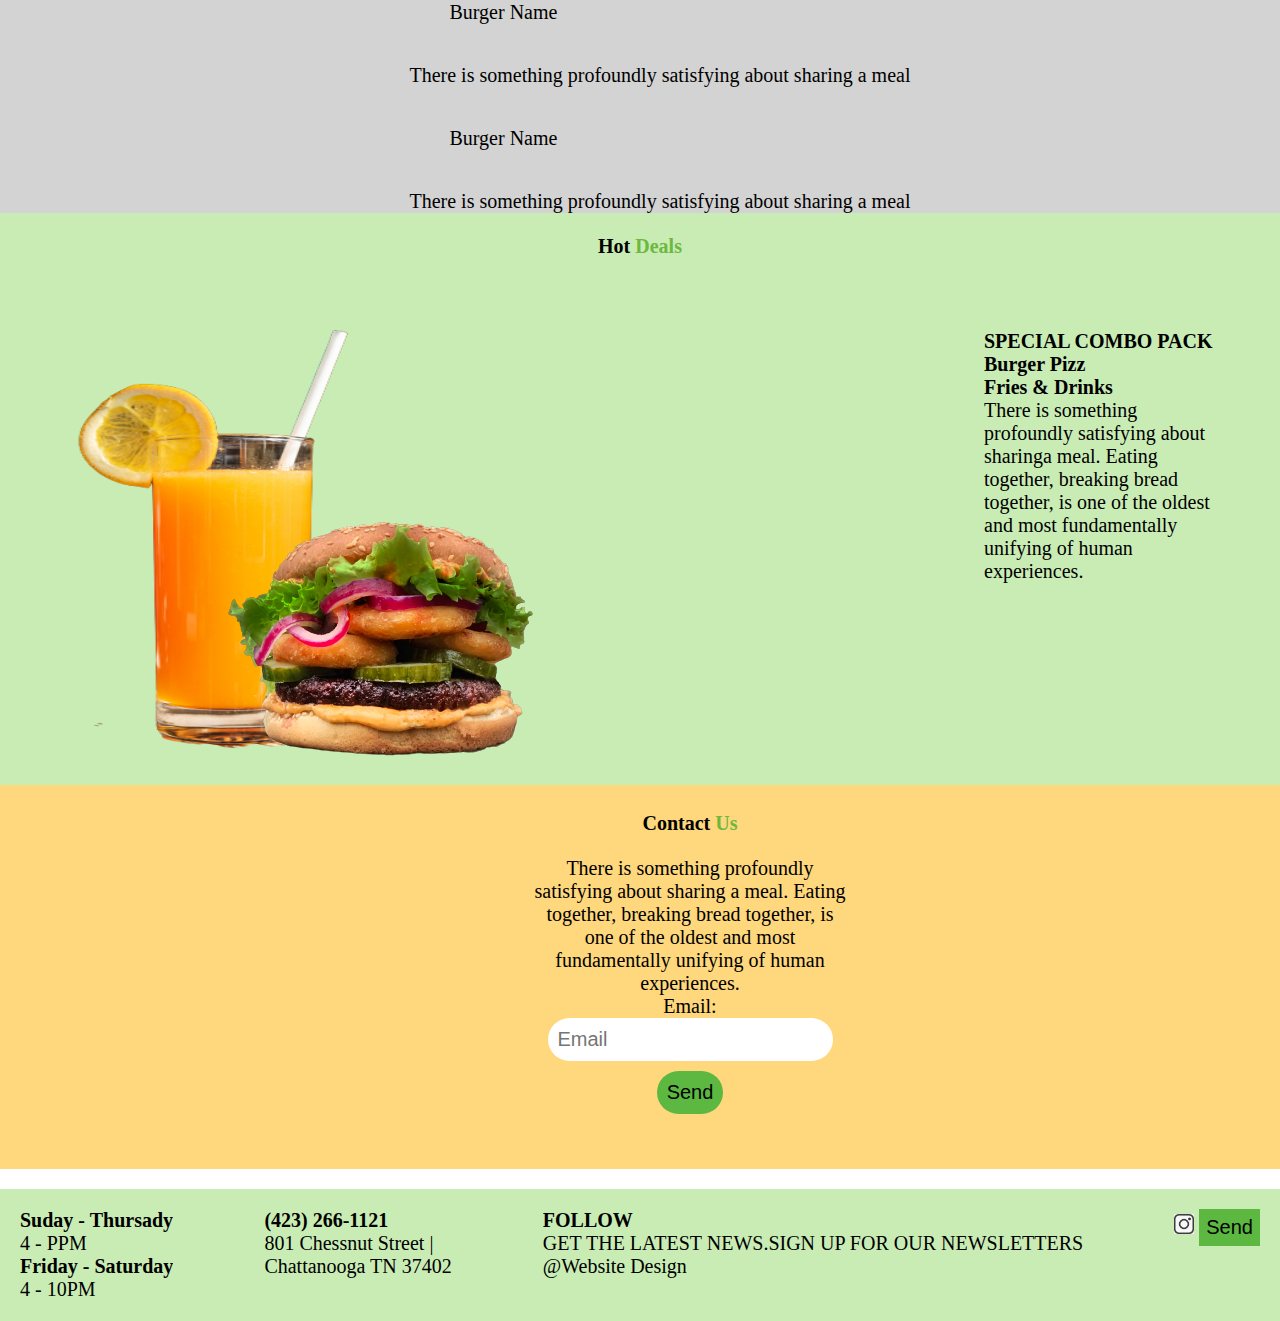
==== commit 0bd73f23: "Add slight change" ====
--- a/index.html
+++ b/index.html
@@ -98,7 +98,7 @@
         <footer class="footer">
                 <div>
                     <h4 class="footer-text">Suday - Thursady</h4>
-                    <p>4 - PM</p>
+                    <p>4 - PPM</p>
 
                     <h4>Friday - Saturday</h4>
                     <p>4 - 10PM</p>
--- a/index.css
+++ b/index.css
@@ -60,10 +60,10 @@
   width: 30vw;
   margin-left: 30%;
 } 
-
 .burgers {
   display: flex;
   justify-content: space-around;
+  background-color: lightgray;
 }
 .eat-together {
   display: flex;
